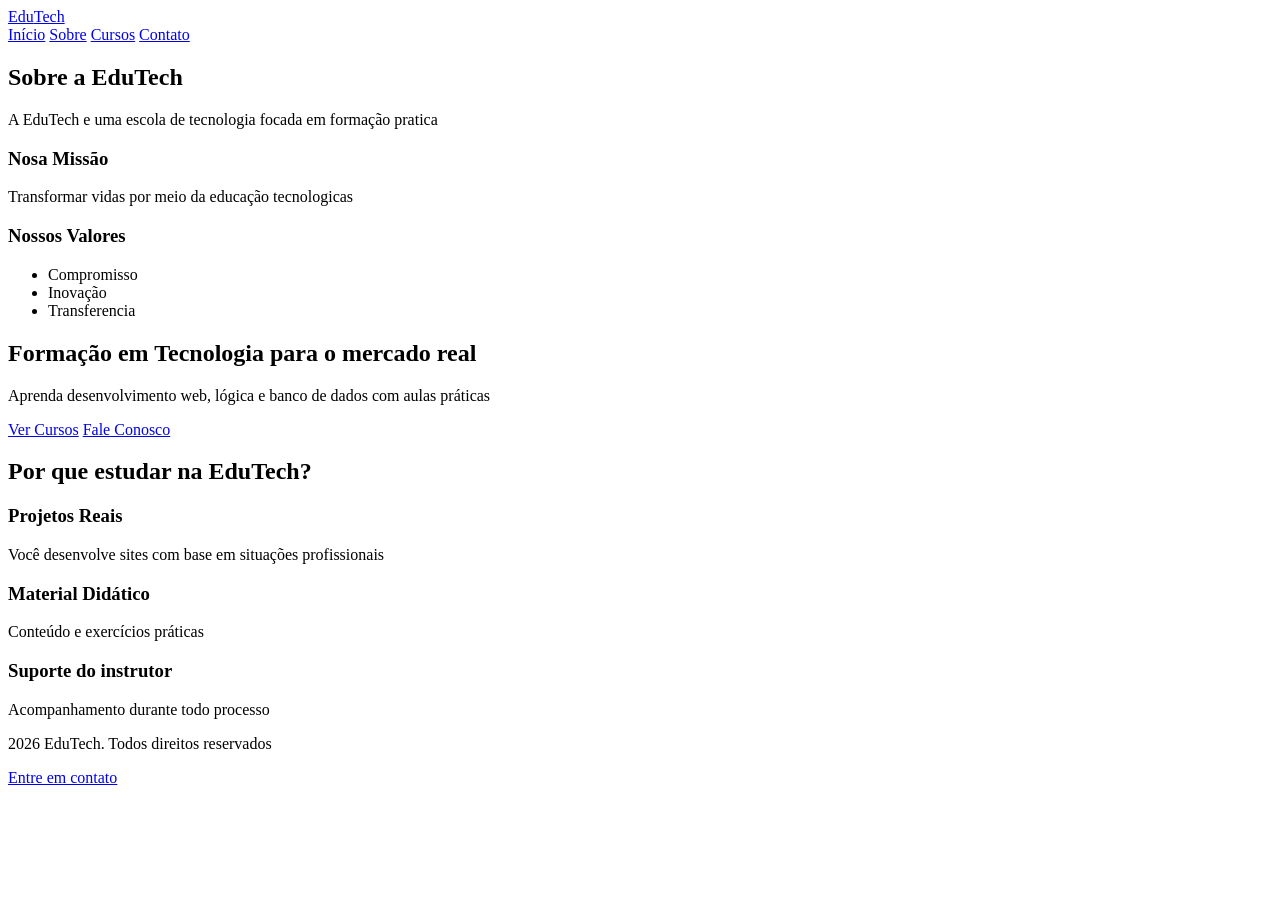
==== index.html @ afe0da6b "atualização de paginas" ====
<!DOCTYPE html> <!-- Específica o Tipo de Documento - HTML 5 -->
<html lang="pt-BR">
    <head> <!-- CABEÇA DO SITE - CONFIGURAÇÕES E METADADOS-->
        <title>EduTech - Formação em Tecnologia</title>
        <meta charset="UTF-8"> <!--Permite acentos, cedilha e caracteres especiais-->
        <meta name="viewport" content="width-device-width,initial-scale=1.0">
            <!--Aplica responsividade no site - adapta pra telas menores-->
    </head>

    <body> <!-- CORPO DO SITE - CONTEÚDO VISÍVEL PARA TODOS-->

        <header> <!-- CABEÇALHO DO CORPO DO SITE -->
                <div>
                    <a href="index.html">Edu<span>Tech</span></a>
                </div>
                <nav>
                    <a href="index.html">Início</a>
                    <a href="pages/sobre.html">Sobre</a>
                    <a href="pages/cursos.html">Cursos</a>
                    <a href="pages/contato.html">Contato</a>
                </nav>
         
        </header>

        <!-- CONTEÚDO DA PÁGINA DO SITE -->
         <main>
            <!--Seção Principal da pagina sobre --> 
       
            </section>
                <!--Seção Principal da pagina sobre --> 
                <h2> Sobre a EduTech</h2>

                <p>A EduTech e uma escola de tecnologia focada em formação pratica</p>
                <h3> Nosa Missão</h3>
                <p> Transformar vidas por meio da educação tecnologicas</p>

                <h3> Nossos Valores</h3>
                <!--Lista de valores-->

                <ul>
                    <li>Compromisso</li>
                    <li>Inovação</li>
                    <li>Transferencia</li>
                </ul>

            </section>

        <main>          
              <section>
                        <div>
                            <h1>Formação em Tecnologia para o mercado real</h1>
                            <p>Aprenda desenvolvimento web, lógica e banco de dados com aulas práticas</p>
                            <a href="pages/cursos.html">Ver Cursos</a>
                            <a href="pages/contato.html">Fale Conosco</a>
                        </div>  
              </section>
             
              <section>
                    <div>
                        <h2>Por que estudar na EduTech?</h2>
                        <div>
                            <article>
                                <h3>Projetos Reais</h3>
                                <p>Você desenvolve sites com base em situações profissionais</p>
                            </article>

                            <article>
                                <h3>Material Didático</h3>
                                <p>Conteúdo e exercícios práticas</p>
                            </article>

                            <article>
                                <h3>Suporte do instrutor</h3>
                                <p>Acompanhamento durante todo processo</p>
                            </article>
                        </div>
                    </div>
              </section>

        </main>

        <!-- -------------------------- -->

        <footer> <!-- RODAPÉ DO CORPO DO SITE -->
            <p>2026 EduTech. Todos direitos reservados</p>
            <p><a href="pages/contato.html">Entre em contato</a></p>
        </footer>

    </body>

</html>
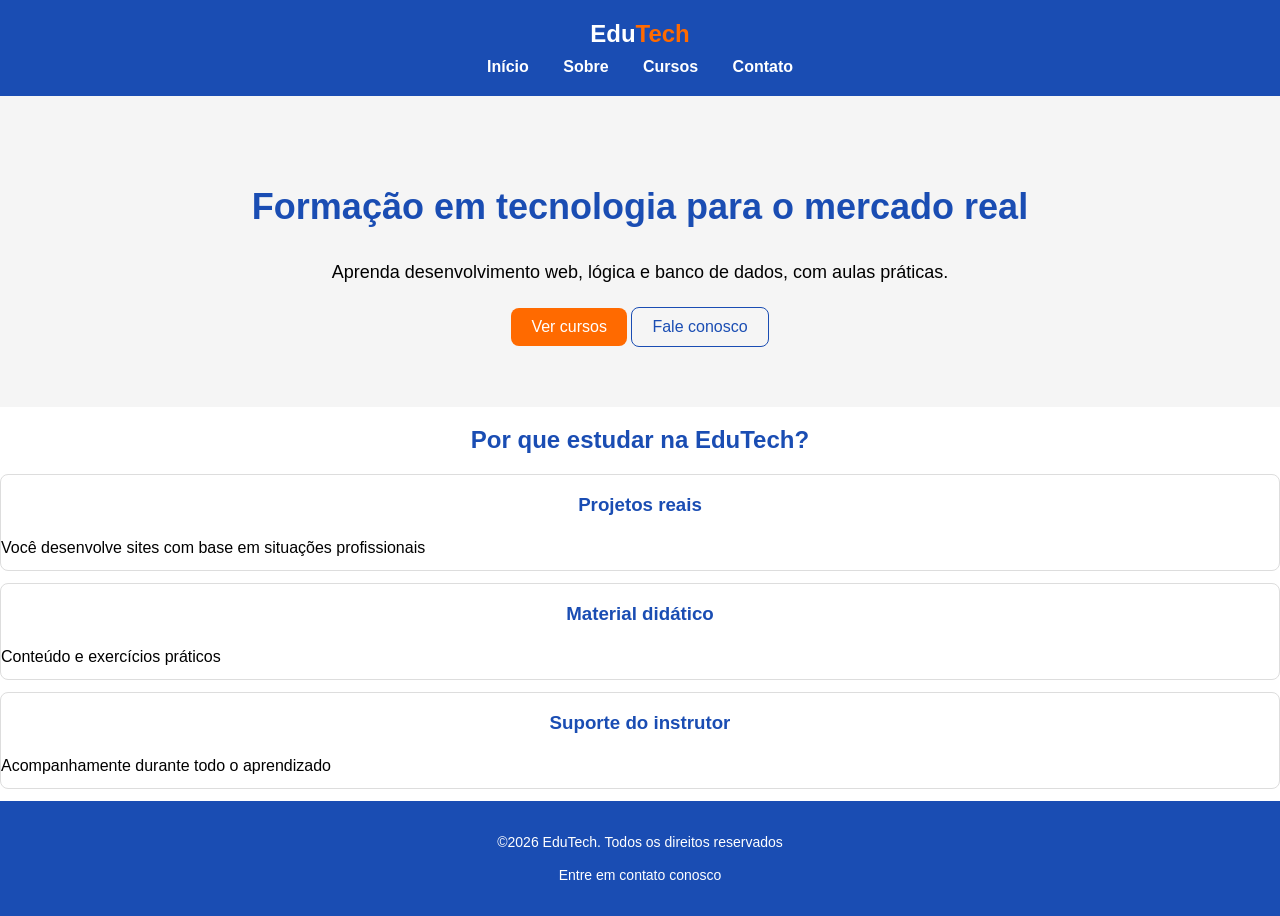
==== commit 0a8a4fd6: "alteração final do projeto" ====
--- a/index.html
+++ b/index.html
@@ -1,91 +1,73 @@
-<!DOCTYPE html> <!-- Específica o Tipo de Documento - HTML 5 -->
+<!doctype html>
+<!-- Específica o tipo de documento HTML5 -->
+
 <html lang="pt-BR">
-    <head> <!-- CABEÇA DO SITE - CONFIGURAÇÕES E METADADOS-->
-        <title>EduTech - Formação em Tecnologia</title>
-        <meta charset="UTF-8"> <!--Permite acentos, cedilha e caracteres especiais-->
-        <meta name="viewport" content="width-device-width,initial-scale=1.0">
-            <!--Aplica responsividade no site - adapta pra telas menores-->
-    </head>
+  <!-- Caberça do site - configuraçção e metadadados -->
+  <head>
+    <!-- O 'Head' precisa necessariamente do 'title' -->
+    <title>EduTech - Formação em tecnologia</title>
+    <meta charset="UTF-8" />
+    <!-- Configuração do teclado brasileiro -->
+    <meta name="viewport" content="width=device-width, initial-scale=1.0" />
+    <!-- Tag de resposividade-->
+    <link rel="stylesheet" href="CSS/style.css" />
+  </head>
 
-    <body> <!-- CORPO DO SITE - CONTEÚDO VISÍVEL PARA TODOS-->
+  <body>
+    <!-- Corpo do site - Conteúdo visivél pra todos -->
+    <header>
+      <!-- Cabeçalho da página -->
+      <div>
+        <!-- Criar conteiner-->
+        <a href="index.html" class="logo">Edu<span>Tech</span></a>
+      </div>
+      <nav>
+        <a href="index.html">Início</a>
+        <!-- 'a' e 'href' para ligar com outras páginas do projeto -->
+        <a href="Pages/sobre.html">Sobre</a>
+        <a href="Pages/cursos.html">Cursos</a>
+        <a href="Pages/contato.html">Contato</a>
+      </nav>
+    </header>
 
-        <header> <!-- CABEÇALHO DO CORPO DO SITE -->
-                <div>
-                    <a href="index.html">Edu<span>Tech</span></a>
-                </div>
-                <nav>
-                    <a href="index.html">Início</a>
-                    <a href="pages/sobre.html">Sobre</a>
-                    <a href="pages/cursos.html">Cursos</a>
-                    <a href="pages/contato.html">Contato</a>
-                </nav>
-         
-        </header>
-
-        <!-- CONTEÚDO DA PÁGINA DO SITE -->
-         <main>
-            <!--Seção Principal da pagina sobre --> 
-       
-            </section>
-                <!--Seção Principal da pagina sobre --> 
-                <h2> Sobre a EduTech</h2>
-
-                <p>A EduTech e uma escola de tecnologia focada em formação pratica</p>
-                <h3> Nosa Missão</h3>
-                <p> Transformar vidas por meio da educação tecnologicas</p>
-
-                <h3> Nossos Valores</h3>
-                <!--Lista de valores-->
-
-                <ul>
-                    <li>Compromisso</li>
-                    <li>Inovação</li>
-                    <li>Transferencia</li>
-                </ul>
-
-            </section>
-
-        <main>          
-              <section>
-                        <div>
-                            <h1>Formação em Tecnologia para o mercado real</h1>
-                            <p>Aprenda desenvolvimento web, lógica e banco de dados com aulas práticas</p>
-                            <a href="pages/cursos.html">Ver Cursos</a>
-                            <a href="pages/contato.html">Fale Conosco</a>
-                        </div>  
-              </section>
-             
-              <section>
-                    <div>
-                        <h2>Por que estudar na EduTech?</h2>
-                        <div>
-                            <article>
-                                <h3>Projetos Reais</h3>
-                                <p>Você desenvolve sites com base em situações profissionais</p>
-                            </article>
-
-                            <article>
-                                <h3>Material Didático</h3>
-                                <p>Conteúdo e exercícios práticas</p>
-                            </article>
-
-                            <article>
-                                <h3>Suporte do instrutor</h3>
-                                <p>Acompanhamento durante todo processo</p>
-                            </article>
-                        </div>
-                    </div>
-              </section>
-
-        </main>
-
-        <!-- -------------------------- -->
-
-        <footer> <!-- RODAPÉ DO CORPO DO SITE -->
-            <p>2026 EduTech. Todos direitos reservados</p>
-            <p><a href="pages/contato.html">Entre em contato</a></p>
-        </footer>
-
-    </body>
-
-</html>+    <!-- Conteúdo da página -->
+    <main>
+      <section class="hero">
+        <div>
+          <h1>Formação em tecnologia para o mercado real</h1>
+          <p>
+            Aprenda desenvolvimento web, lógica e banco de dados, com aulas
+            práticas.
+          </p>
+          <a href="pages/cursos.html" class="btn-primario">Ver cursos</a>
+          <a href="pages/contato.html" class="btn-secundario">Fale conosco</a>
+        </div>
+      </section>
+      <section class="destaque">
+        <div>
+          <h2>Por que estudar na EduTech?</h2>
+          <div>
+            <article class="card">
+              <h3>Projetos reais</h3>
+              <p>Você desenvolve sites com base em situações profissionais</p>
+            </article>
+            <article class="card">
+              <h3>Material didático</h3>
+              <p>Conteúdo e exercícios práticos</p>
+            </article>
+            <article class="card">
+              <h3>Suporte do instrutor</h3>
+              <p>Acompanhamente durante todo o aprendizado</p>
+            </article>
+          </div>
+        </div>
+      </section>
+    </main>
+    <!-- ------------------ -->
+    <footer>
+      <!-- Rodapé da página -->
+      <p>©2026 EduTech. Todos os direitos reservados</p>
+      <p><a href="contato.html">Entre em contato conosco</a></p>
+    </footer>
+  </body>
+</html>
--- a/CSS/style.css
+++ b/CSS/style.css
@@ -0,0 +1,179 @@
+/* Configurações gerais */
+
+body {
+  font-family: Arial, Helvetica, sans-serif;
+  margin: 0;
+  padding: 0;
+  color: black;
+  background-color: white;
+}
+
+h1,
+h2,
+h3 {
+  color: #1a4db3;
+  text-align: center;
+}
+
+p {
+  line-height: 1.6;
+  margin: 10px 0;
+}
+
+header {
+  background-color: #1a4db3;
+  color: white;
+  padding: 20px 0;
+  text-align: center;
+}
+
+footer {
+  color: white;
+  background-color: #1a4db3;
+  text-align: center;
+  padding: 20px;
+  font-size: 14px;
+}
+
+footer a {
+  text-decoration: none;
+  color: white;
+}
+
+/* Para chamr e configurar uma class, usa "." depois o nome da class */
+.logo {
+  text-decoration: none; /* Tira o sublinado do link */
+  font-family: Arial, Helvetica, sans-serif; /* Define a fonte da letra */
+  font-size: 24px; /* Define o tamanho da letra */
+  font-weight: bold; /* Coloca em negrito */
+  color: white; /* cor da letra */
+}
+
+.logo span {
+  color: #ff6a00;
+}
+
+nav {
+  text-align: center;
+  margin-top: 10px;
+}
+
+nav a {
+  color: white;
+  font-family: Arial, Helvetica, sans-serif;
+  text-decoration: none;
+  font-weight: bold;
+  margin: 0 15px;
+}
+
+nav a:hover {
+  color: orange;
+}
+
+/* Seção principal da página início */
+
+.hero {
+  background-color: #f5f5f5;
+  text-align: center;
+  padding: 60px 20px;
+}
+
+.hero p {
+  color: black;
+  font-family: Arial, Helvetica, sans-serif;
+  font-size: 18px;
+  margin-bottom: 20px;
+}
+
+.hero h1 {
+  font-size: 36px;
+  color: #1a4db3;
+}
+
+.btn-primario {
+  background-color: #ff6a00;
+  color: white;
+  text-decoration: none;
+  padding: 10px 20px;
+  border-radius: 8px;
+  display: inline-block;
+}
+
+.btn-secundario {
+  background-color: #f5f5f5;
+  color: #1a4db3;
+  text-decoration: none;
+  padding: 10px 20px;
+  border-radius: 8px;
+  border: 1px solid #1a4db3;
+  display: inline-block;
+}
+
+.btn-primario:hover {
+  color: #f5f5f5;
+  background-color: #1a4db3;
+}
+
+.btn-secundario:hover {
+  background-color: #ff6a00;
+  color: white;
+  display: inline-block;
+  border: 0px;
+}
+
+/* efeito do professor (sugestão) */
+/*.btn-primario:hover, .btn-secundario:hover {
+  opacity: 0.6; /* Opacidade do butão }*/
+
+.destaques {
+  padding: 30px 20px;
+}
+
+.card {
+  background-color: white;
+  margin: 12px 0;
+  border: 1px solid #dddddd;
+  border-radius: 8px;
+}
+
+
+/* PAGINAS CURSOS */
+
+.curso{
+  padding: 15p ;
+  margin:15px;
+  border:1px  solid #dddddd;
+  border-radius: 8px;
+}
+
+.curso img{
+  max-width: 100%;
+  height: auto;
+}
+
+/* PAGINAS CONTATO */
+input,textarea{
+  font-family: Arial, Helvetica, sans-serif;
+  font-size: 16px;
+  border-radius :8px;
+  max-width:100%;
+  box-sizing: border-box;
+}
+
+input:focus,textarea:focus{
+  outline: 2px solid #1a4db3;
+} 
+
+::backdrop {
+  background-color: #ff6a00;
+  color:#f5f5f5;
+  border-radius:8px;
+  border:none;
+  padding: 10px 20px;
+  cursor: pointer ; 
+
+}
+
+#conteinerfoourContato{
+  text-align: center;
+}
